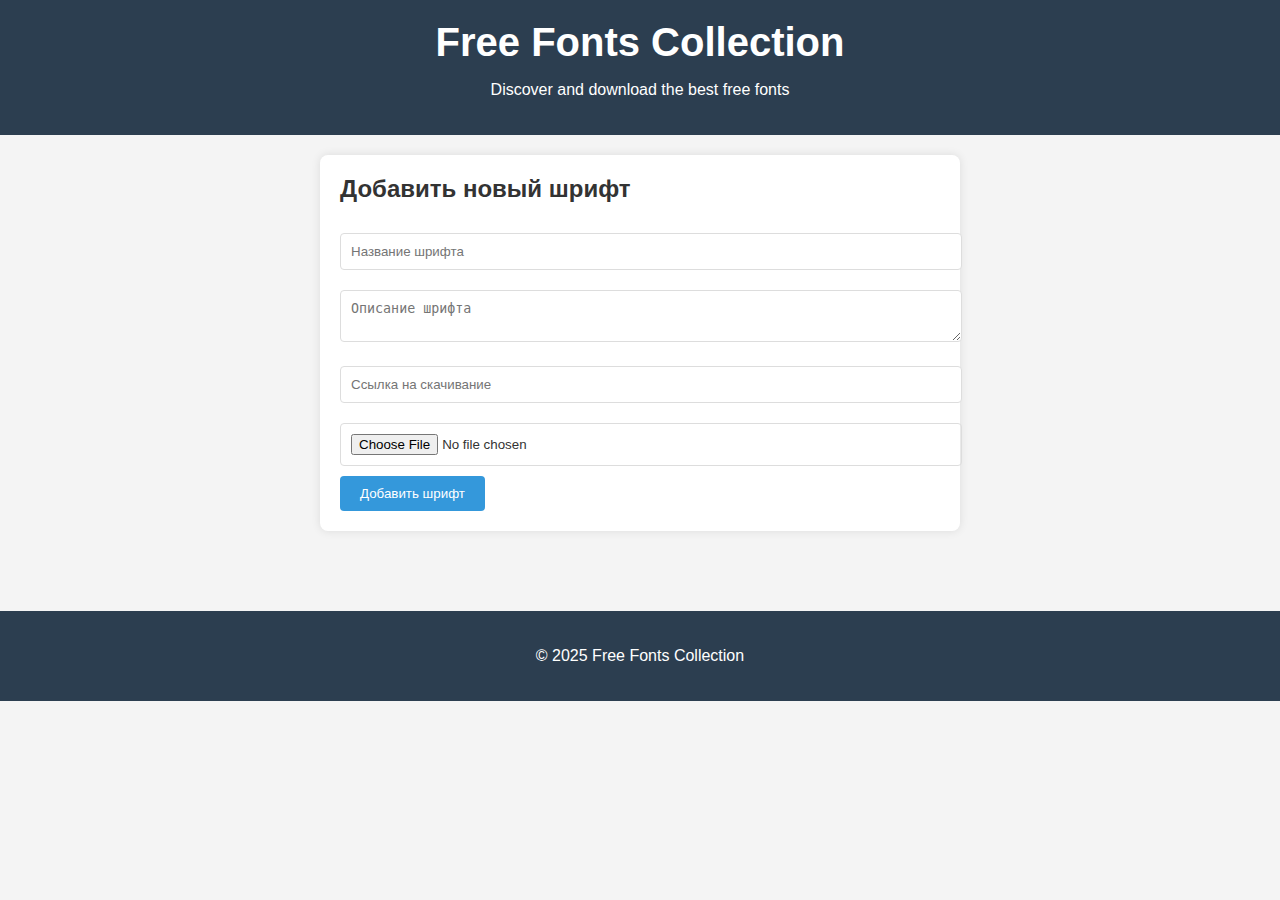
==== index.html @ 938c2f2f "Add files via upload" ====
<!DOCTYPE html>
<html lang="ru">
<head>
    <meta charset="UTF-8">
    <meta name="viewport" content="width=device-width, initial-scale=1.0">
    <title>Free Fonts Collection</title>
    <link rel="stylesheet" href="styles.css">
</head>
<body>
    <header>
        <h1>Free Fonts Collection</h1>
        <p>Discover and download the best free fonts</p>
    </header>

    <section class="font-add-section">
        <h2>Добавить новый шрифт</h2>
        <form id="fontForm">
            <input type="text" id="fontName" placeholder="Название шрифта" required>
            <textarea id="fontDescription" placeholder="Описание шрифта" required></textarea>
            <input type="url" id="fontLink" placeholder="Ссылка на скачивание" required>
            <input type="file" id="fontImage" accept="image/*" required>
            <button type="submit">Добавить шрифт</button>
        </form>
    </section>

    <section class="font-list" id="fontList">
        <!-- Список шрифтов будет добавляться сюда через JS -->
    </section>

    <footer>
        <p>&copy; 2025 Free Fonts Collection</p>
    </footer>

    <script src="script.js"></script>
</body>
</html>
---- styles.css ----
body {
    font-family: Arial, sans-serif;
    margin: 0;
    padding: 0;
    background-color: #f4f4f4;
    color: #333;
}

header {
    background-color: #2c3e50;
    color: white;
    text-align: center;
    padding: 20px;
}

header h1 {
    margin: 0;
    font-size: 2.5em;
}

.font-add-section {
    max-width: 600px;
    margin: 20px auto;
    padding: 20px;
    background-color: white;
    border-radius: 8px;
    box-shadow: 0 0 10px rgba(0,0,0,0.1);
}

.font-add-section h2 {
    margin-top: 0;
}

form input, form textarea {
    width: 100%;
    padding: 10px;
    margin: 10px 0;
    border: 1px solid #ddd;
    border-radius: 4px;
}

form button {
    background-color: #3498db;
    color: white;
    padding: 10px 20px;
    border: none;
    border-radius: 4px;
    cursor: pointer;
}

form button:hover {
    background-color: #2980b9;
}

.font-list {
    max-width: 1200px;
    margin: 20px auto;
    display: grid;
    grid-template-columns: repeat(auto-fill, minmax(300px, 1fr));
    gap: 20px;
    padding: 20px;
}

.font-card {
    background-color: white;
    padding: 15px;
    border-radius: 8px;
    box-shadow: 0 0 10px rgba(0,0,0,0.1);
    text-align: center;
}

.font-card img {
    max-width: 100%;
    height: auto;
    border-radius: 4px;
}

.font-card h3 {
    margin: 10px 0;
}

.font-card p {
    font-size: 0.9em;
    color: #666;
}

.font-card a {
    display: inline-block;
    margin-top: 10px;
    padding: 8px 16px;
    background-color: #e74c3c;
    color: white;
    text-decoration: none;
    border-radius: 4px;
}

.font-card a:hover {
    background-color: #c0392b;
}

footer {
    text-align: center;
    padding: 20px;
    background-color: #2c3e50;
    color: white;
}
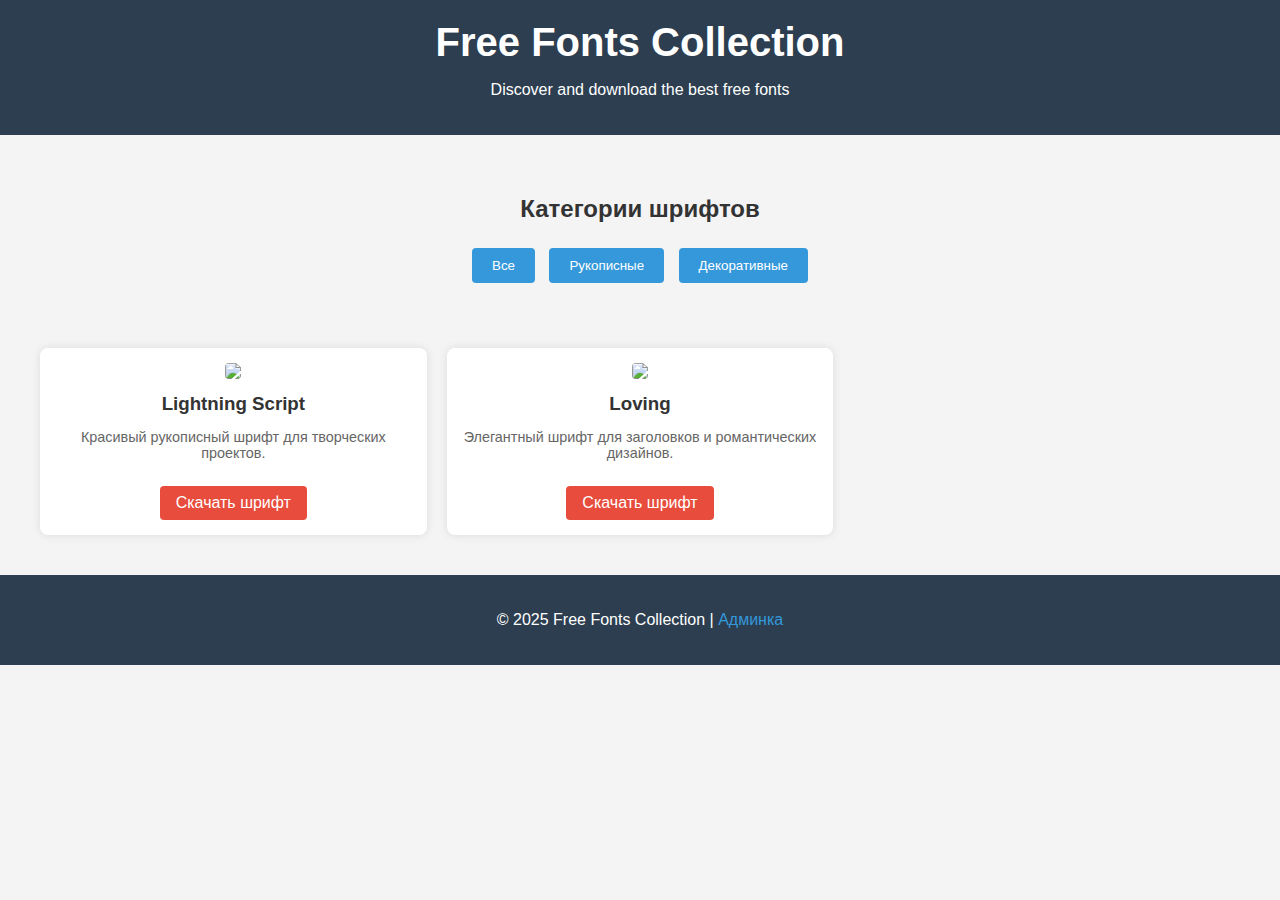
==== commit 2a805119: "Add files via upload" ====
--- a/index.html
+++ b/index.html
@@ -12,23 +12,21 @@
         <p>Discover and download the best free fonts</p>
     </header>
 
-    <section class="font-add-section">
-        <h2>Добавить новый шрифт</h2>
-        <form id="fontForm">
-            <input type="text" id="fontName" placeholder="Название шрифта" required>
-            <textarea id="fontDescription" placeholder="Описание шрифта" required></textarea>
-            <input type="url" id="fontLink" placeholder="Ссылка на скачивание" required>
-            <input type="file" id="fontImage" accept="image/*" required>
-            <button type="submit">Добавить шрифт</button>
-        </form>
+    <section class="categories">
+        <h2>Категории шрифтов</h2>
+        <div class="category-list">
+            <button data-category="all">Все</button>
+            <button data-category="handwritten">Рукописные</button>
+            <button data-category="decorative">Декоративные</button>
+        </div>
     </section>
 
     <section class="font-list" id="fontList">
-        <!-- Список шрифтов будет добавляться сюда через JS -->
+        <!-- Шрифты будут добавляться сюда через JS -->
     </section>
 
     <footer>
-        <p>&copy; 2025 Free Fonts Collection</p>
+        <p>© 2025 Free Fonts Collection | <a href="admin.html">Админка</a></p>
     </footer>
 
     <script src="script.js"></script>
--- a/styles.css
+++ b/styles.css
@@ -16,6 +16,27 @@
 header h1 {
     margin: 0;
     font-size: 2.5em;
+}
+
+.categories {
+    max-width: 1200px;
+    margin: 20px auto;
+    padding: 20px;
+    text-align: center;
+}
+
+.category-list button {
+    padding: 10px 20px;
+    margin: 5px;
+    background-color: #3498db;
+    color: white;
+    border: none;
+    border-radius: 4px;
+    cursor: pointer;
+}
+
+.category-list button:hover {
+    background-color: #2980b9;
 }
 
 .font-add-section {
@@ -103,4 +124,9 @@
     padding: 20px;
     background-color: #2c3e50;
     color: white;
+}
+
+footer a {
+    color: #3498db;
+    text-decoration: none;
 }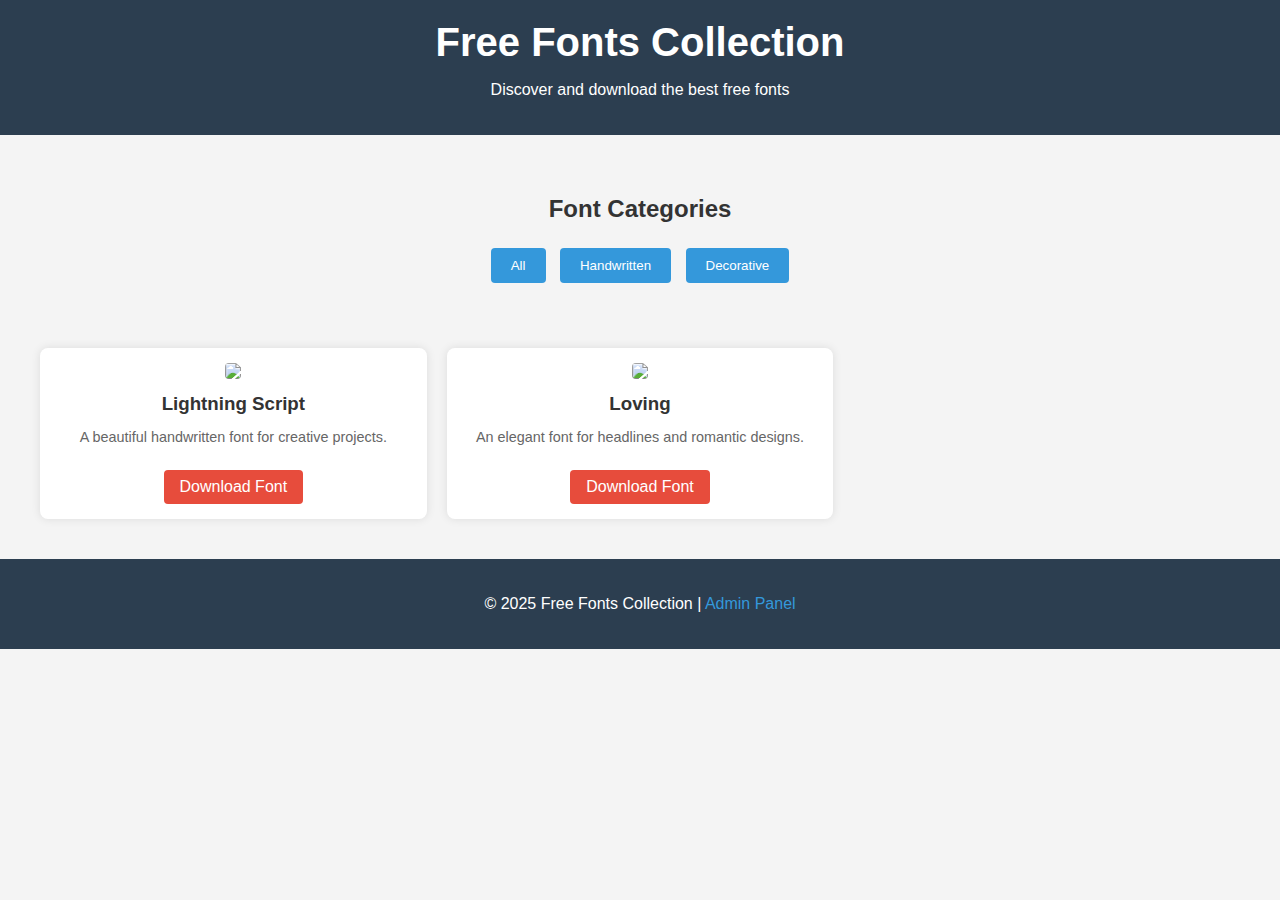
==== commit b0139afc: "Add files via upload" ====
--- a/index.html
+++ b/index.html
@@ -1,5 +1,5 @@
 <!DOCTYPE html>
-<html lang="ru">
+<html lang="en">
 <head>
     <meta charset="UTF-8">
     <meta name="viewport" content="width=device-width, initial-scale=1.0">
@@ -13,20 +13,20 @@
     </header>
 
     <section class="categories">
-        <h2>Категории шрифтов</h2>
+        <h2>Font Categories</h2>
         <div class="category-list">
-            <button data-category="all">Все</button>
-            <button data-category="handwritten">Рукописные</button>
-            <button data-category="decorative">Декоративные</button>
+            <button data-category="all">All</button>
+            <button data-category="handwritten">Handwritten</button>
+            <button data-category="decorative">Decorative</button>
         </div>
     </section>
 
     <section class="font-list" id="fontList">
-        <!-- Шрифты будут добавляться сюда через JS -->
+        <!-- Fonts will be added here via JS -->
     </section>
 
     <footer>
-        <p>© 2025 Free Fonts Collection | <a href="admin.html">Админка</a></p>
+        <p>© 2025 Free Fonts Collection | <a href="admin.html">Admin Panel</a></p>
     </footer>
 
     <script src="script.js"></script>
--- a/styles.css
+++ b/styles.css
@@ -39,7 +39,7 @@
     background-color: #2980b9;
 }
 
-.font-add-section {
+.font-add-section, .font-delete-section {
     max-width: 600px;
     margin: 20px auto;
     padding: 20px;
@@ -48,7 +48,7 @@
     box-shadow: 0 0 10px rgba(0,0,0,0.1);
 }
 
-.font-add-section h2 {
+.font-add-section h2, .font-delete-section h2 {
     margin-top: 0;
 }
 
@@ -119,6 +119,32 @@
     background-color: #c0392b;
 }
 
+.font-delete-section ul {
+    list-style: none;
+    padding: 0;
+}
+
+.font-delete-section li {
+    display: flex;
+    justify-content: space-between;
+    align-items: center;
+    padding: 10px;
+    border-bottom: 1px solid #ddd;
+}
+
+.font-delete-section button {
+    background-color: #e74c3c;
+    color: white;
+    border: none;
+    padding: 5px 10px;
+    border-radius: 4px;
+    cursor: pointer;
+}
+
+.font-delete-section button:hover {
+    background-color: #c0392b;
+}
+
 footer {
     text-align: center;
     padding: 20px;
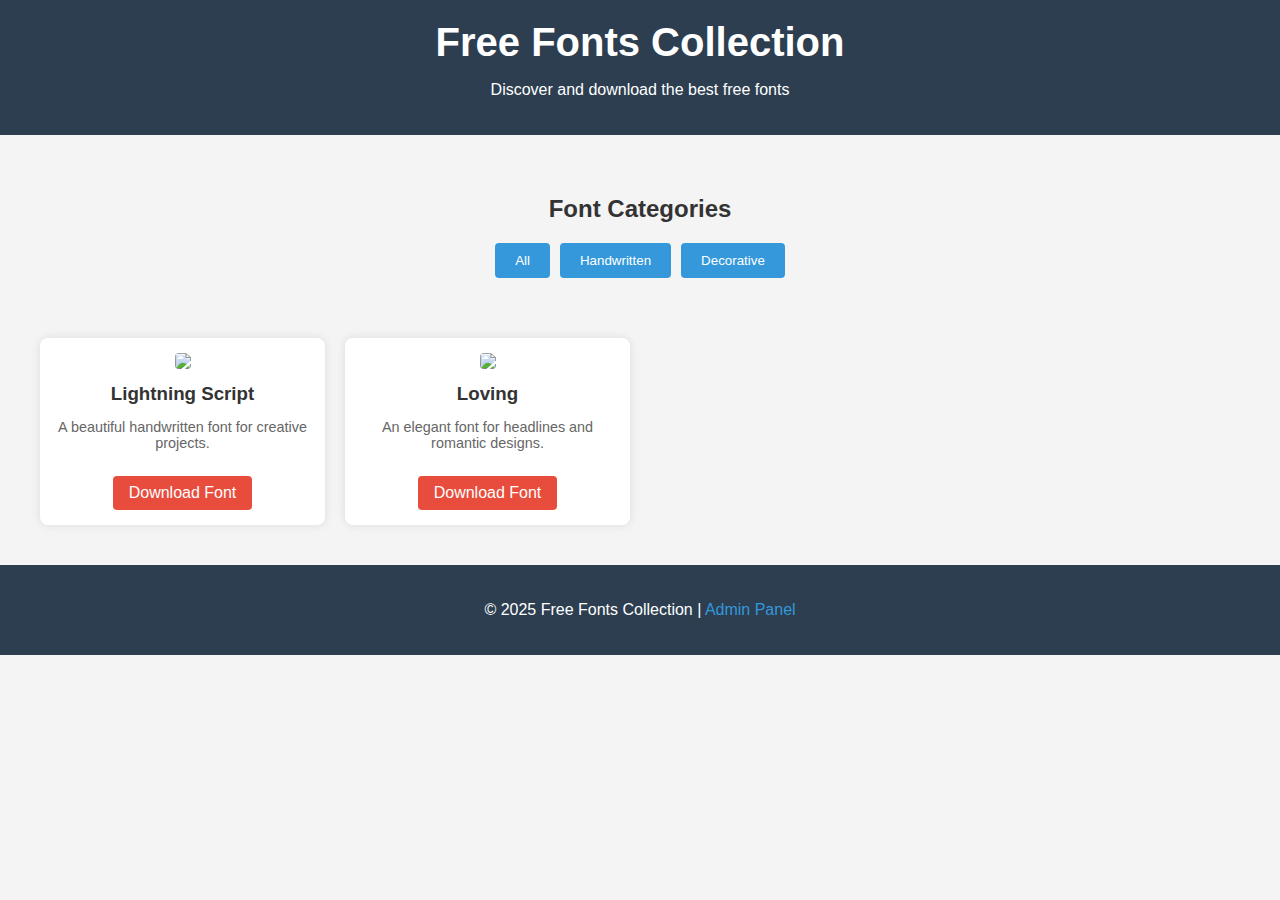
==== commit b8262f4a: "Add files via upload" ====
--- a/index.html
+++ b/index.html
@@ -14,10 +14,9 @@
 
     <section class="categories">
         <h2>Font Categories</h2>
-        <div class="category-list">
+        <div class="category-list" id="categoryList">
             <button data-category="all">All</button>
-            <button data-category="handwritten">Handwritten</button>
-            <button data-category="decorative">Decorative</button>
+            <!-- Dynamic categories will be added here -->
         </div>
     </section>
 
--- a/styles.css
+++ b/styles.css
@@ -25,9 +25,15 @@
     text-align: center;
 }
 
+.category-list {
+    display: flex;
+    flex-wrap: wrap;
+    justify-content: center;
+    gap: 10px;
+}
+
 .category-list button {
     padding: 10px 20px;
-    margin: 5px;
     background-color: #3498db;
     color: white;
     border: none;
@@ -39,7 +45,7 @@
     background-color: #2980b9;
 }
 
-.font-add-section, .font-delete-section {
+.font-add-section, .font-delete-section, .category-delete-section {
     max-width: 600px;
     margin: 20px auto;
     padding: 20px;
@@ -48,11 +54,11 @@
     box-shadow: 0 0 10px rgba(0,0,0,0.1);
 }
 
-.font-add-section h2, .font-delete-section h2 {
+.font-add-section h2, .font-delete-section h2, .category-delete-section h2 {
     margin-top: 0;
 }
 
-form input, form textarea {
+form input, form textarea, form select {
     width: 100%;
     padding: 10px;
     margin: 10px 0;
@@ -77,7 +83,7 @@
     max-width: 1200px;
     margin: 20px auto;
     display: grid;
-    grid-template-columns: repeat(auto-fill, minmax(300px, 1fr));
+    grid-template-columns: repeat(auto-fill, minmax(250px, 1fr));
     gap: 20px;
     padding: 20px;
 }
@@ -119,12 +125,12 @@
     background-color: #c0392b;
 }
 
-.font-delete-section ul {
+.font-delete-section ul, .category-delete-section ul {
     list-style: none;
     padding: 0;
 }
 
-.font-delete-section li {
+.font-delete-section li, .category-delete-section li {
     display: flex;
     justify-content: space-between;
     align-items: center;
@@ -132,7 +138,7 @@
     border-bottom: 1px solid #ddd;
 }
 
-.font-delete-section button {
+.font-delete-section button, .category-delete-section button {
     background-color: #e74c3c;
     color: white;
     border: none;
@@ -141,7 +147,7 @@
     cursor: pointer;
 }
 
-.font-delete-section button:hover {
+.font-delete-section button:hover, .category-delete-section button:hover {
     background-color: #c0392b;
 }
 
@@ -155,4 +161,57 @@
 footer a {
     color: #3498db;
     text-decoration: none;
+}
+
+.password-prompt {
+    position: fixed;
+    top: 50%;
+    left: 50%;
+    transform: translate(-50%, -50%);
+    background-color: white;
+    padding: 20px;
+    border-radius: 8px;
+    box-shadow: 0 0 10px rgba(0,0,0,0.3);
+    text-align: center;
+}
+
+.password-prompt input {
+    padding: 10px;
+    margin: 10px 0;
+    width: 80%;
+    border: 1px solid #ddd;
+    border-radius: 4px;
+}
+
+.password-prompt button {
+    background-color: #3498db;
+    color: white;
+    padding: 10px 20px;
+    border: none;
+    border-radius: 4px;
+    cursor: pointer;
+}
+
+.password-prompt button:hover {
+    background-color: #2980b9;
+}
+
+/* Mobile responsiveness */
+@media (max-width: 600px) {
+    header h1 {
+        font-size: 1.5em;
+    }
+
+    .category-list {
+        flex-direction: column;
+        align-items: center;
+    }
+
+    .font-list {
+        grid-template-columns: 1fr;
+    }
+
+    .font-card {
+        padding: 10px;
+    }
 }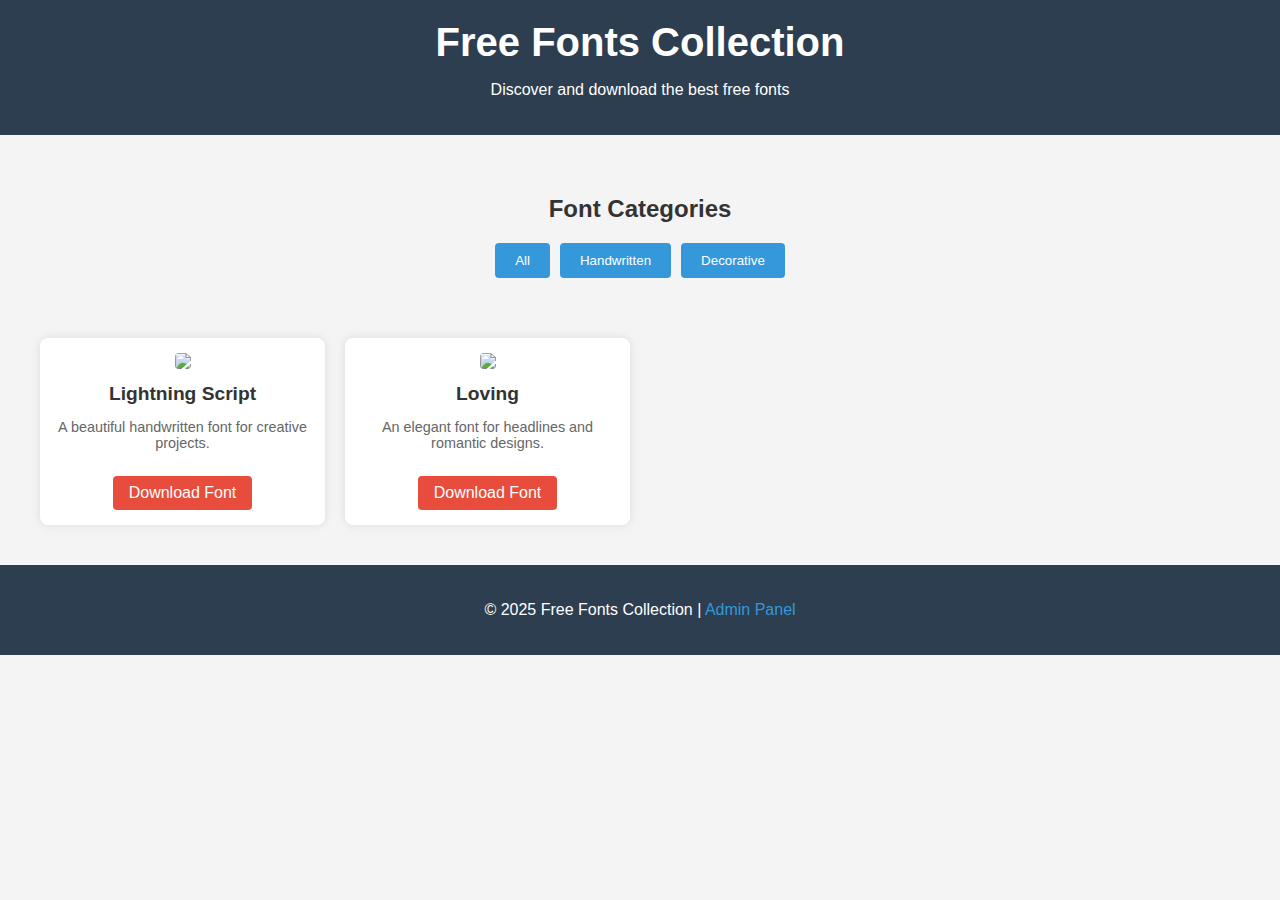
==== commit aad3a569: "Add files via upload" ====
--- a/index.html
+++ b/index.html
@@ -3,6 +3,9 @@
 <head>
     <meta charset="UTF-8">
     <meta name="viewport" content="width=device-width, initial-scale=1.0">
+    <meta http-equiv="Cache-Control" content="no-cache, no-store, must-revalidate">
+    <meta http-equiv="Pragma" content="no-cache">
+    <meta http-equiv="Expires" content="0">
     <title>Free Fonts Collection</title>
     <link rel="stylesheet" href="styles.css">
 </head>
--- a/styles.css
+++ b/styles.css
@@ -94,6 +94,8 @@
     border-radius: 8px;
     box-shadow: 0 0 10px rgba(0,0,0,0.1);
     text-align: center;
+    width: 100%;
+    box-sizing: border-box;
 }
 
 .font-card img {
@@ -104,6 +106,7 @@
 
 .font-card h3 {
     margin: 10px 0;
+    font-size: 1.2em;
 }
 
 .font-card p {
@@ -209,9 +212,16 @@
 
     .font-list {
         grid-template-columns: 1fr;
+        padding: 10px;
     }
 
     .font-card {
         padding: 10px;
+        margin: 0 auto;
+        max-width: 100%;
+    }
+
+    .font-card img {
+        width: 100%;
     }
 }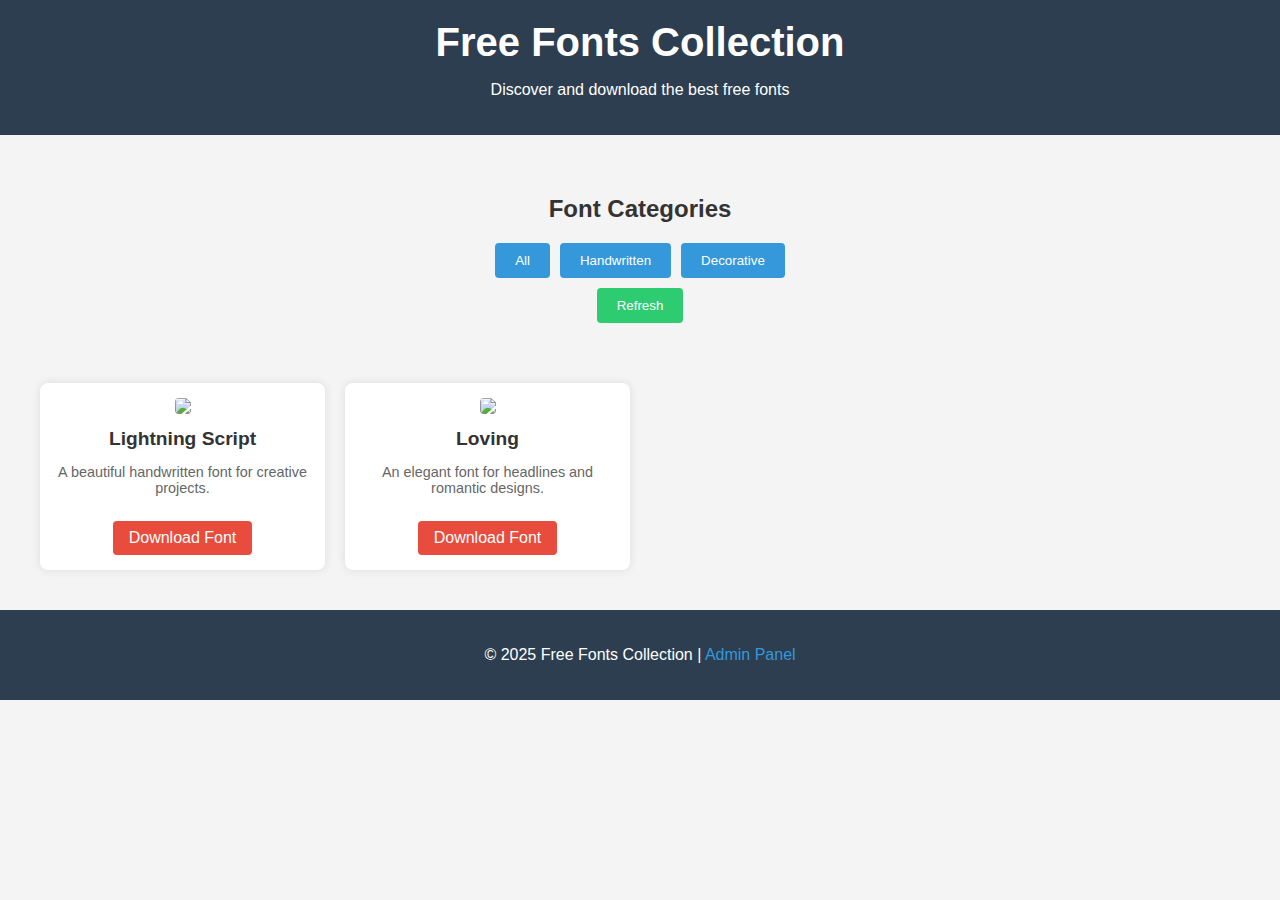
==== commit 47031186: "Add files via upload" ====
--- a/index.html
+++ b/index.html
@@ -21,6 +21,7 @@
             <button data-category="all">All</button>
             <!-- Dynamic categories will be added here -->
         </div>
+        <button id="refreshButton" style="margin-top: 10px;">Refresh</button>
     </section>
 
     <section class="font-list" id="fontList">
--- a/styles.css
+++ b/styles.css
@@ -45,6 +45,19 @@
     background-color: #2980b9;
 }
 
+#refreshButton {
+    padding: 10px 20px;
+    background-color: #2ecc71;
+    color: white;
+    border: none;
+    border-radius: 4px;
+    cursor: pointer;
+}
+
+#refreshButton:hover {
+    background-color: #27ae60;
+}
+
 .font-add-section, .font-delete-section, .category-delete-section {
     max-width: 600px;
     margin: 20px auto;
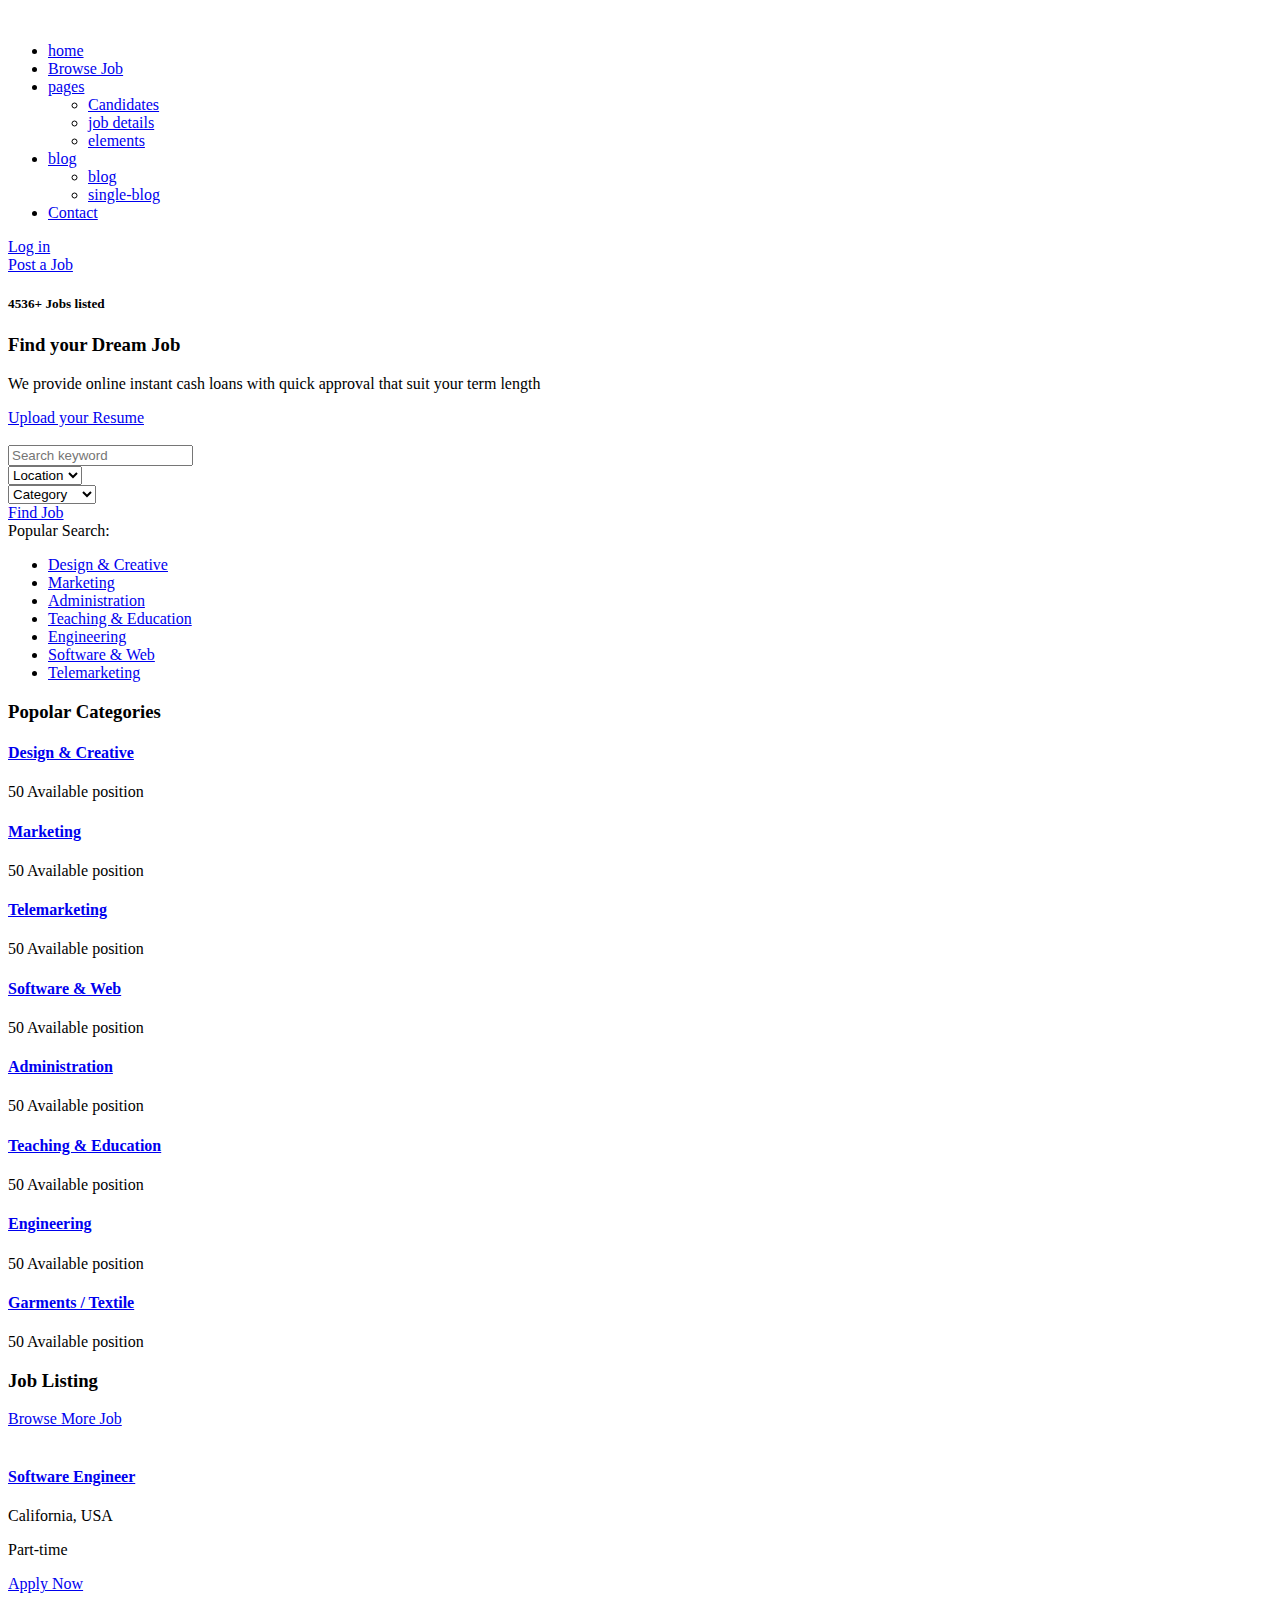
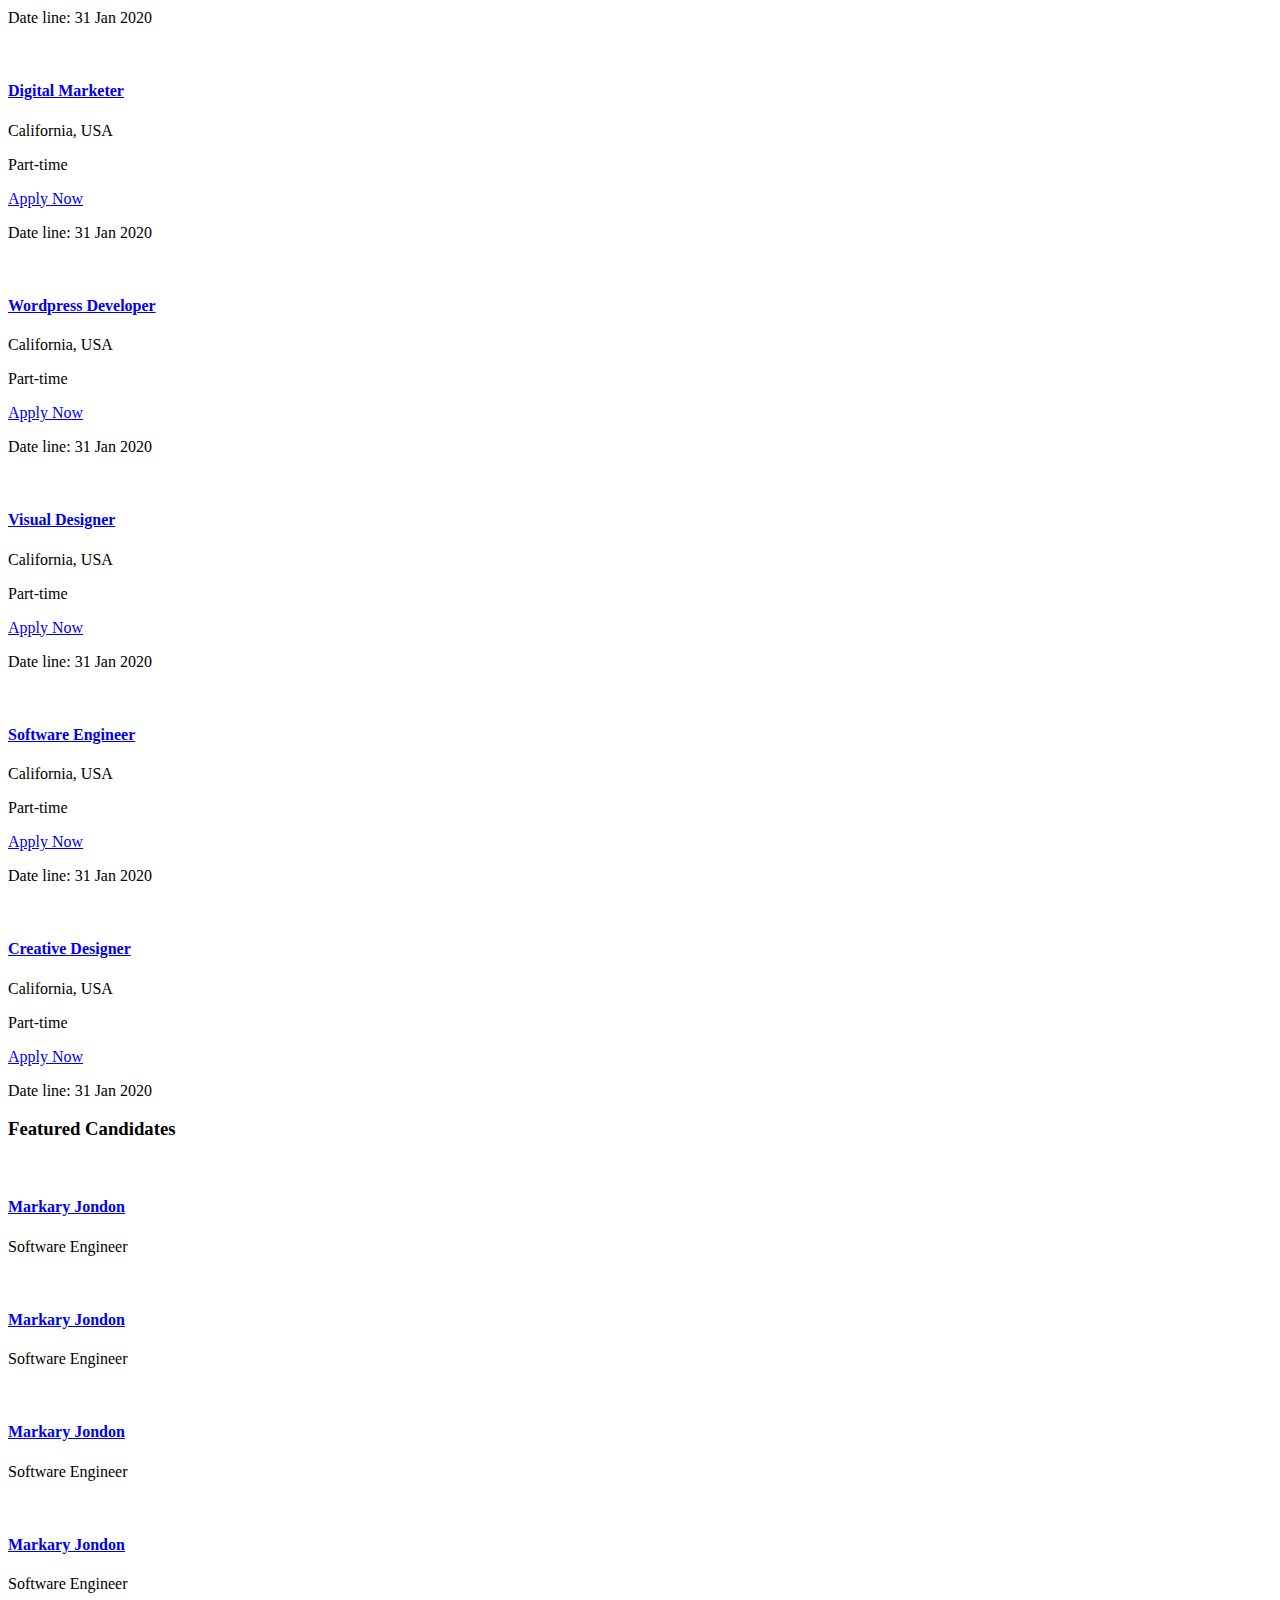
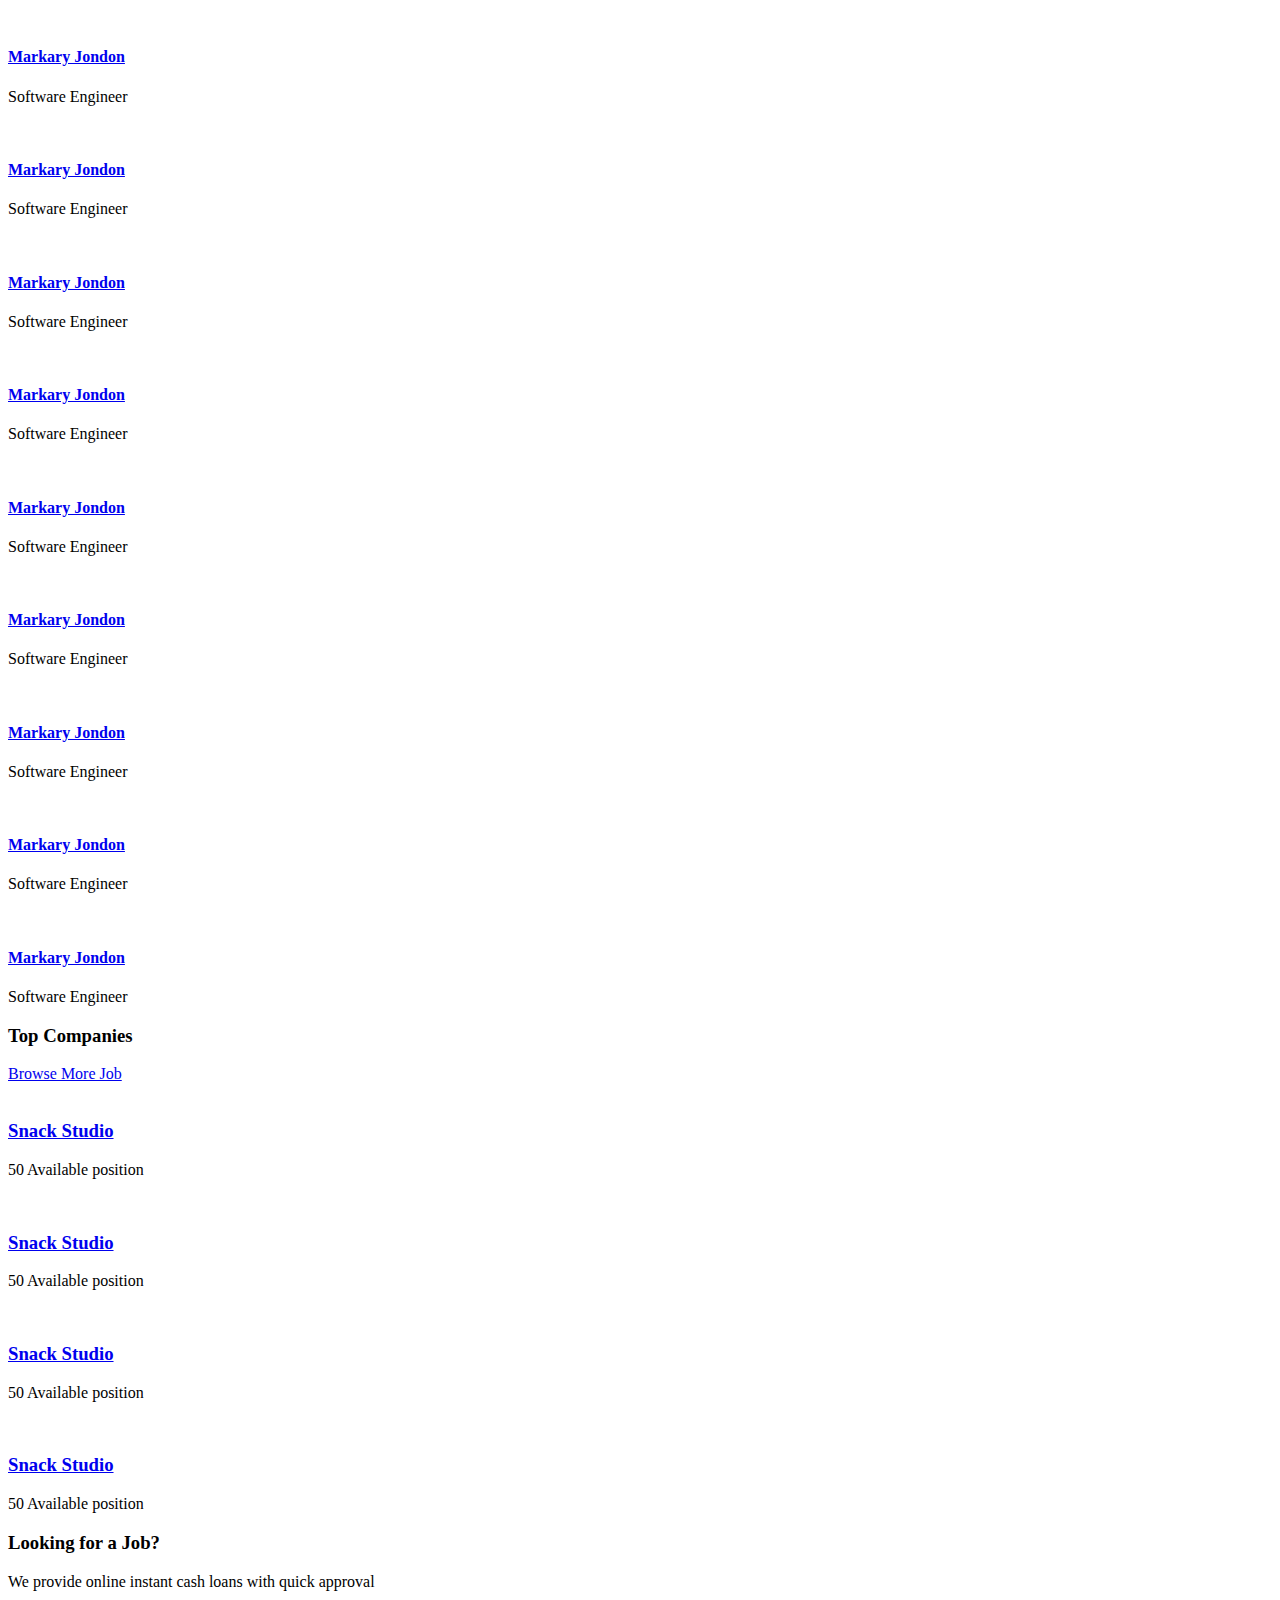
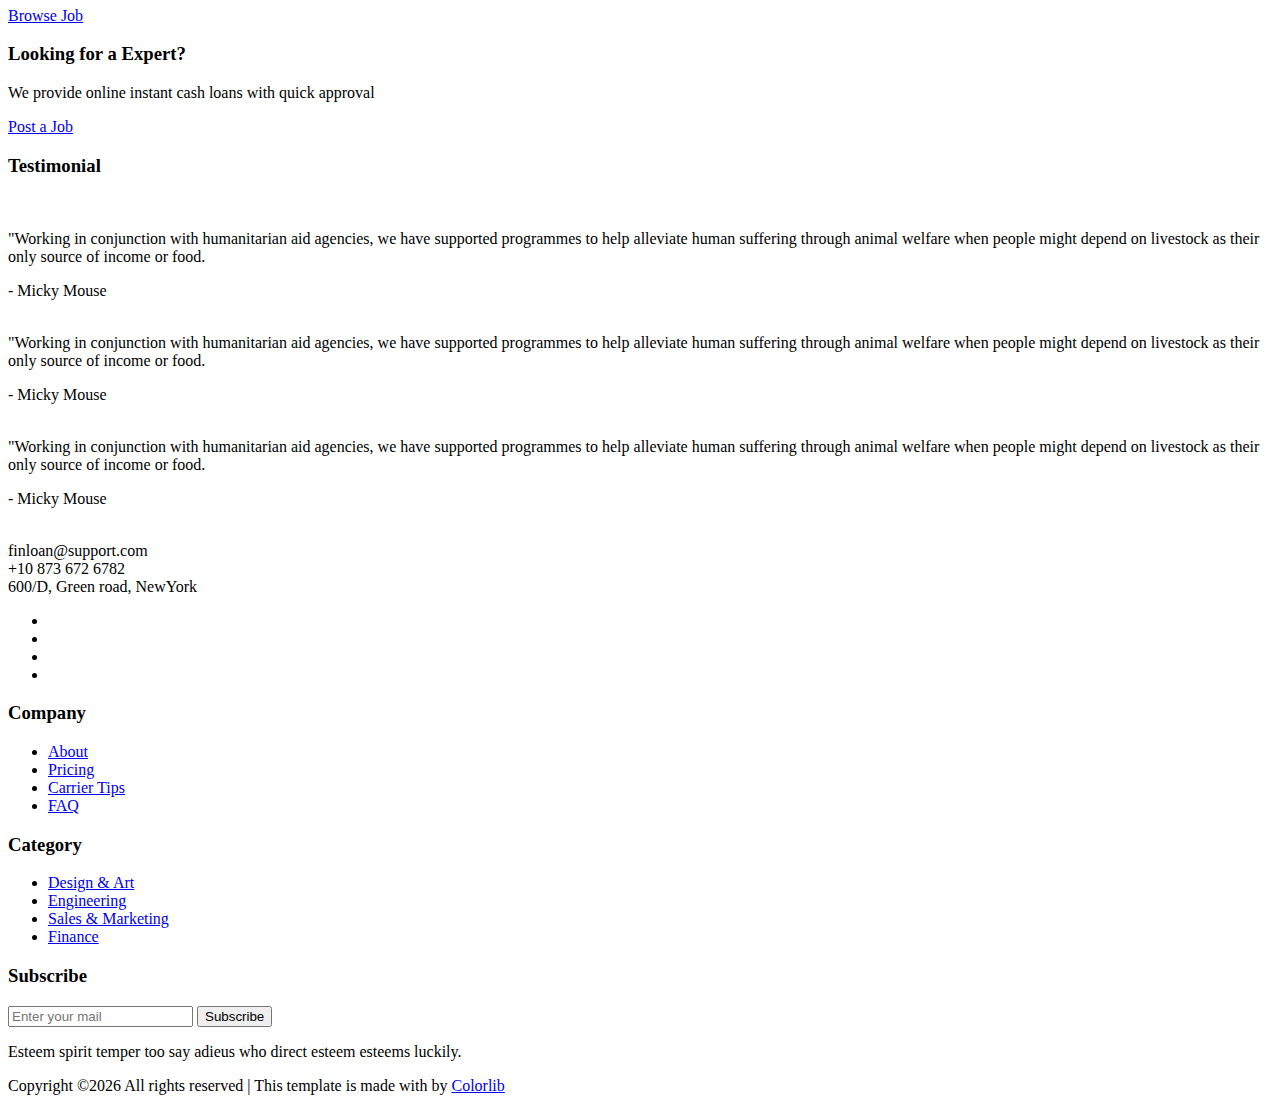
==== commit eb857746: "Add files via upload" ====
--- a/index.html
+++ b/index.html
@@ -1,37 +1,836 @@
-<!DOCTYPE html>
-<html lang="en">
-<head>
-    <meta charset="UTF-8">
-    <meta name="viewport" content="width=device-width, initial-scale=1.0">
-    <meta http-equiv="Cache-Control" content="no-cache, no-store, must-revalidate">
-    <meta http-equiv="Pragma" content="no-cache">
-    <meta http-equiv="Expires" content="0">
-    <title>Free Fonts Collection</title>
-    <link rel="stylesheet" href="styles.css">
-</head>
-<body>
-    <header>
-        <h1>Free Fonts Collection</h1>
-        <p>Discover and download the best free fonts</p>
-    </header>
-
-    <section class="categories">
-        <h2>Font Categories</h2>
-        <div class="category-list" id="categoryList">
-            <button data-category="all">All</button>
-            <!-- Dynamic categories will be added here -->
-        </div>
-        <button id="refreshButton" style="margin-top: 10px;">Refresh</button>
-    </section>
-
-    <section class="font-list" id="fontList">
-        <!-- Fonts will be added here via JS -->
-    </section>
-
-    <footer>
-        <p>© 2025 Free Fonts Collection | <a href="admin.html">Admin Panel</a></p>
-    </footer>
-
-    <script src="script.js"></script>
-</body>
+<!doctype html>
+<html class="no-js" lang="zxx">
+
+<head>
+    <meta charset="utf-8">
+    <meta http-equiv="x-ua-compatible" content="ie=edge">
+    <title>Job Board</title>
+    <meta name="description" content="">
+    <meta name="viewport" content="width=device-width, initial-scale=1">
+
+    <!-- <link rel="manifest" href="site.webmanifest"> -->
+    <link rel="shortcut icon" type="image/x-icon" href="img/favicon.png">
+    <!-- Place favicon.ico in the root directory -->
+
+    <!-- CSS here -->
+    <link rel="stylesheet" href="css/bootstrap.min.css">
+    <link rel="stylesheet" href="css/owl.carousel.min.css">
+    <link rel="stylesheet" href="css/magnific-popup.css">
+    <link rel="stylesheet" href="css/font-awesome.min.css">
+    <link rel="stylesheet" href="css/themify-icons.css">
+    <link rel="stylesheet" href="css/nice-select.css">
+    <link rel="stylesheet" href="css/flaticon.css">
+    <link rel="stylesheet" href="css/gijgo.css">
+    <link rel="stylesheet" href="css/animate.min.css">
+    <link rel="stylesheet" href="css/slicknav.css">
+
+    <link rel="stylesheet" href="css/style.css">
+    <!-- <link rel="stylesheet" href="css/responsive.css"> -->
+</head>
+
+<body>
+    <!--[if lte IE 9]>
+            <p class="browserupgrade">You are using an <strong>outdated</strong> browser. Please <a href="https://browsehappy.com/">upgrade your browser</a> to improve your experience and security.</p>
+        <![endif]-->
+
+    <!-- header-start -->
+    <header>
+        <div class="header-area ">
+            <div id="sticky-header" class="main-header-area">
+                <div class="container-fluid ">
+                    <div class="header_bottom_border">
+                        <div class="row align-items-center">
+                            <div class="col-xl-3 col-lg-2">
+                                <div class="logo">
+                                    <a href="index.html">
+                                        <img src="img/logo.png" alt="">
+                                    </a>
+                                </div>
+                            </div>
+                            <div class="col-xl-6 col-lg-7">
+                                <div class="main-menu  d-none d-lg-block">
+                                    <nav>
+                                        <ul id="navigation">
+                                            <li><a href="index.html">home</a></li>
+                                            <li><a href="jobs.html">Browse Job</a></li>
+                                            <li><a href="#">pages <i class="ti-angle-down"></i></a>
+                                                <ul class="submenu">
+                                                    <li><a href="candidate.html">Candidates </a></li>
+                                                    <li><a href="job_details.html">job details </a></li>
+                                                    <li><a href="elements.html">elements</a></li>
+                                                </ul>
+                                            </li>
+                                            <li><a href="#">blog <i class="ti-angle-down"></i></a>
+                                                <ul class="submenu">
+                                                    <li><a href="blog.html">blog</a></li>
+                                                    <li><a href="single-blog.html">single-blog</a></li>
+                                                </ul>
+                                            </li>
+                                            <li><a href="contact.html">Contact</a></li>
+                                        </ul>
+                                    </nav>
+                                </div>
+                            </div>
+                            <div class="col-xl-3 col-lg-3 d-none d-lg-block">
+                                <div class="Appointment">
+                                    <div class="phone_num d-none d-xl-block">
+                                        <a href="#">Log in</a>
+                                    </div>
+                                    <div class="d-none d-lg-block">
+                                        <a class="boxed-btn3" href="#">Post a Job</a>
+                                    </div>
+                                </div>
+                            </div>
+                            <div class="col-12">
+                                <div class="mobile_menu d-block d-lg-none"></div>
+                            </div>
+                        </div>
+                    </div>
+
+                </div>
+            </div>
+        </div>
+    </header>
+    <!-- header-end -->
+
+    <!-- slider_area_start -->
+    <div class="slider_area">
+        <div class="single_slider  d-flex align-items-center slider_bg_1">
+            <div class="container">
+                <div class="row align-items-center">
+                    <div class="col-lg-7 col-md-6">
+                        <div class="slider_text">
+                            <h5 class="wow fadeInLeft" data-wow-duration="1s" data-wow-delay=".2s">4536+ Jobs listed</h5>
+                            <h3 class="wow fadeInLeft" data-wow-duration="1s" data-wow-delay=".3s">Find your Dream Job</h3>
+                            <p class="wow fadeInLeft" data-wow-duration="1s" data-wow-delay=".4s">We provide online instant cash loans with quick approval that suit your term length</p>
+                            <div class="sldier_btn wow fadeInLeft" data-wow-duration="1s" data-wow-delay=".5s">
+                                <a href="#" class="boxed-btn3">Upload your Resume</a>
+                            </div>
+                        </div>
+                    </div>
+                </div>
+            </div>
+        </div>
+        <div class="ilstration_img wow fadeInRight d-none d-lg-block text-right" data-wow-duration="1s" data-wow-delay=".2s">
+            <img src="img/banner/illustration.png" alt="">
+        </div>
+    </div>
+    <!-- slider_area_end -->
+
+    <!-- catagory_area -->
+    <div class="catagory_area">
+        <div class="container">
+            <div class="row cat_search">
+                <div class="col-lg-3 col-md-4">
+                    <div class="single_input">
+                        <input type="text" placeholder="Search keyword">
+                    </div>
+                </div>
+                <div class="col-lg-3 col-md-4">
+                    <div class="single_input">
+                        <select class="wide" >
+                            <option data-display="Location">Location</option>
+                            <option value="1">Dhaka</option>
+                            <option value="2">Rangpur</option>
+                            <option value="4">Sylet</option>
+                          </select>
+                    </div>
+                </div>
+                <div class="col-lg-3 col-md-4">
+                    <div class="single_input">
+                        <select class="wide">
+                            <option data-display="Category">Category</option>
+                            <option value="1">Category 1</option>
+                            <option value="2">Category 2</option>
+                            <option value="4">Category 3</option>
+                          </select>
+                    </div>
+                </div>
+                <div class="col-lg-3 col-md-12">
+                    <div class="job_btn">
+                        <a href="#" class="boxed-btn3">Find Job</a>
+                    </div>
+                </div>
+            </div>
+            <div class="row">
+                <div class="col-lg-12">
+                    <div class="popular_search d-flex align-items-center">
+                        <span>Popular Search:</span>
+                        <ul>
+                            <li><a href="#">Design & Creative</a></li>
+                            <li><a href="#">Marketing</a></li>
+                            <li><a href="#">Administration</a></li>
+                            <li><a href="#">Teaching & Education</a></li>
+                            <li><a href="#">Engineering</a></li>
+                            <li><a href="#">Software & Web</a></li>
+                            <li><a href="#">Telemarketing</a></li>
+                        </ul>
+                    </div>
+                </div>
+            </div>
+        </div>
+    </div>
+    <!--/ catagory_area -->
+
+    <!-- popular_catagory_area_start  -->
+    <div class="popular_catagory_area">
+        <div class="container">
+            <div class="row">
+                <div class="col-lg-12">
+                    <div class="section_title mb-40">
+                        <h3>Popolar Categories</h3>
+                    </div>
+                </div>
+            </div>
+            <div class="row">
+                <div class="col-lg-4 col-xl-3 col-md-6">
+                    <div class="single_catagory">
+                        <a href="jobs.html"><h4>Design & Creative</h4></a>
+                        <p> <span>50</span> Available position</p>
+                    </div>
+                </div>
+                <div class="col-lg-4 col-xl-3 col-md-6">
+                    <div class="single_catagory">
+                        <a href="jobs.html"><h4>Marketing</h4></a>
+                        <p> <span>50</span> Available position</p>
+                    </div>
+                </div>
+                <div class="col-lg-4 col-xl-3 col-md-6">
+                    <div class="single_catagory">
+                        <a href="jobs.html"><h4>Telemarketing</h4></a>
+                        <p> <span>50</span> Available position</p>
+                    </div>
+                </div>
+                <div class="col-lg-4 col-xl-3 col-md-6">
+                    <div class="single_catagory">
+                        <a href="jobs.html"><h4>Software & Web</h4></a>
+                        <p> <span>50</span> Available position</p>
+                    </div>
+                </div>
+                <div class="col-lg-4 col-xl-3 col-md-6">
+                    <div class="single_catagory">
+                        <a href="jobs.html"><h4>Administration</h4></a>
+                        <p> <span>50</span> Available position</p>
+                    </div>
+                </div>
+                <div class="col-lg-4 col-xl-3 col-md-6">
+                    <div class="single_catagory">
+                        <a href="jobs.html"><h4>Teaching & Education</h4></a>
+                        <p> <span>50</span> Available position</p>
+                    </div>
+                </div>
+                <div class="col-lg-4 col-xl-3 col-md-6">
+                    <div class="single_catagory">
+                        <a href="jobs.html"><h4>Engineering</h4></a>
+                        <p> <span>50</span> Available position</p>
+                    </div>
+                </div>
+                <div class="col-lg-4 col-xl-3 col-md-6">
+                    <div class="single_catagory">
+                        <a href="jobs.html"><h4>Garments / Textile</h4></a>
+                        <p> <span>50</span> Available position</p>
+                    </div>
+                </div>
+            </div>
+        </div>
+    </div>
+    <!-- popular_catagory_area_end  -->
+
+    <!-- job_listing_area_start  -->
+    <div class="job_listing_area">
+        <div class="container">
+            <div class="row align-items-center">
+                <div class="col-lg-6">
+                    <div class="section_title">
+                        <h3>Job Listing</h3>
+                    </div>
+                </div>
+                <div class="col-lg-6">
+                    <div class="brouse_job text-right">
+                        <a href="jobs.html" class="boxed-btn4">Browse More Job</a>
+                    </div>
+                </div>
+            </div>
+            <div class="job_lists">
+                <div class="row">
+                    <div class="col-lg-12 col-md-12">
+                        <div class="single_jobs white-bg d-flex justify-content-between">
+                            <div class="jobs_left d-flex align-items-center">
+                                <div class="thumb">
+                                    <img src="img/svg_icon/1.svg" alt="">
+                                </div>
+                                <div class="jobs_conetent">
+                                    <a href="job_details.html"><h4>Software Engineer</h4></a>
+                                    <div class="links_locat d-flex align-items-center">
+                                        <div class="location">
+                                            <p> <i class="fa fa-map-marker"></i> California, USA</p>
+                                        </div>
+                                        <div class="location">
+                                            <p> <i class="fa fa-clock-o"></i> Part-time</p>
+                                        </div>
+                                    </div>
+                                </div>
+                            </div>
+                            <div class="jobs_right">
+                                <div class="apply_now">
+                                    <a class="heart_mark" href="#"> <i class="ti-heart"></i> </a>
+                                    <a href="job_details.html" class="boxed-btn3">Apply Now</a>
+                                </div>
+                                <div class="date">
+                                    <p>Date line: 31 Jan 2020</p>
+                                </div>
+                            </div>
+                        </div>
+                    </div>
+                    <div class="col-lg-12 col-md-12">
+                        <div class="single_jobs white-bg d-flex justify-content-between">
+                            <div class="jobs_left d-flex align-items-center">
+                                <div class="thumb">
+                                    <img src="img/svg_icon/2.svg" alt="">
+                                </div>
+                                <div class="jobs_conetent">
+                                    <a href="job_details.html"><h4>Digital Marketer</h4></a>
+                                    <div class="links_locat d-flex align-items-center">
+                                        <div class="location">
+                                            <p> <i class="fa fa-map-marker"></i> California, USA</p>
+                                        </div>
+                                        <div class="location">
+                                            <p> <i class="fa fa-clock-o"></i> Part-time</p>
+                                        </div>
+                                    </div>
+                                </div>
+                            </div>
+                            <div class="jobs_right">
+                                <div class="apply_now">
+                                    <a class="heart_mark" href="#"> <i class="ti-heart"></i> </a>
+                                    <a href="job_details.html" class="boxed-btn3">Apply Now</a>
+                                </div>
+                                <div class="date">
+                                    <p>Date line: 31 Jan 2020</p>
+                                </div>
+                            </div>
+                        </div>
+                    </div>
+                    <div class="col-lg-12 col-md-12">
+                        <div class="single_jobs white-bg d-flex justify-content-between">
+                            <div class="jobs_left d-flex align-items-center">
+                                <div class="thumb">
+                                    <img src="img/svg_icon/3.svg" alt="">
+                                </div>
+                                <div class="jobs_conetent">
+                                    <a href="job_details.html"><h4>Wordpress Developer</h4></a>
+                                    <div class="links_locat d-flex align-items-center">
+                                        <div class="location">
+                                            <p> <i class="fa fa-map-marker"></i> California, USA</p>
+                                        </div>
+                                        <div class="location">
+                                            <p> <i class="fa fa-clock-o"></i> Part-time</p>
+                                        </div>
+                                    </div>
+                                </div>
+                            </div>
+                            <div class="jobs_right">
+                                <div class="apply_now">
+                                    <a class="heart_mark" href="#"> <i class="ti-heart"></i> </a>
+                                    <a href="job_details.html" class="boxed-btn3">Apply Now</a>
+                                </div>
+                                <div class="date">
+                                    <p>Date line: 31 Jan 2020</p>
+                                </div>
+                            </div>
+                        </div>
+                    </div>
+                    <div class="col-lg-12 col-md-12">
+                        <div class="single_jobs white-bg d-flex justify-content-between">
+                            <div class="jobs_left d-flex align-items-center">
+                                <div class="thumb">
+                                    <img src="img/svg_icon/4.svg" alt="">
+                                </div>
+                                <div class="jobs_conetent">
+                                    <a href="job_details.html"><h4>Visual Designer</h4></a>
+                                    <div class="links_locat d-flex align-items-center">
+                                        <div class="location">
+                                            <p> <i class="fa fa-map-marker"></i> California, USA</p>
+                                        </div>
+                                        <div class="location">
+                                            <p> <i class="fa fa-clock-o"></i> Part-time</p>
+                                        </div>
+                                    </div>
+                                </div>
+                            </div>
+                            <div class="jobs_right">
+                                <div class="apply_now">
+                                    <a class="heart_mark" href="#"> <i class="ti-heart"></i> </a>
+                                    <a href="job_details.html" class="boxed-btn3">Apply Now</a>
+                                </div>
+                                <div class="date">
+                                    <p>Date line: 31 Jan 2020</p>
+                                </div>
+                            </div>
+                        </div>
+                    </div>
+                    <div class="col-lg-12 col-md-12">
+                        <div class="single_jobs white-bg d-flex justify-content-between">
+                            <div class="jobs_left d-flex align-items-center">
+                                <div class="thumb">
+                                    <img src="img/svg_icon/5.svg" alt="">
+                                </div>
+                                <div class="jobs_conetent">
+                                    <a href="job_details.html"><h4>Software Engineer</h4></a>
+                                    <div class="links_locat d-flex align-items-center">
+                                        <div class="location">
+                                            <p> <i class="fa fa-map-marker"></i> California, USA</p>
+                                        </div>
+                                        <div class="location">
+                                            <p> <i class="fa fa-clock-o"></i> Part-time</p>
+                                        </div>
+                                    </div>
+                                </div>
+                            </div>
+                            <div class="jobs_right">
+                                <div class="apply_now">
+                                    <a class="heart_mark" href="#"> <i class="ti-heart"></i> </a>
+                                    <a href="job_details.html" class="boxed-btn3">Apply Now</a>
+                                </div>
+                                <div class="date">
+                                    <p>Date line: 31 Jan 2020</p>
+                                </div>
+                            </div>
+                        </div>
+                    </div>
+                    <div class="col-lg-12 col-md-12">
+                        <div class="single_jobs white-bg d-flex justify-content-between">
+                            <div class="jobs_left d-flex align-items-center">
+                                <div class="thumb">
+                                    <img src="img/svg_icon/1.svg" alt="">
+                                </div>
+                                <div class="jobs_conetent">
+                                    <a href="job_details.html"><h4>Creative Designer</h4></a>
+                                    <div class="links_locat d-flex align-items-center">
+                                        <div class="location">
+                                            <p> <i class="fa fa-map-marker"></i> California, USA</p>
+                                        </div>
+                                        <div class="location">
+                                            <p> <i class="fa fa-clock-o"></i> Part-time</p>
+                                        </div>
+                                    </div>
+                                </div>
+                            </div>
+                            <div class="jobs_right">
+                                <div class="apply_now">
+                                    <a class="heart_mark" href="#"> <i class="ti-heart"></i> </a>
+                                    <a href="job_details.html" class="boxed-btn3">Apply Now</a>
+                                </div>
+                                <div class="date">
+                                    <p>Date line: 31 Jan 2020</p>
+                                </div>
+                            </div>
+                        </div>
+                    </div>
+                </div>
+            </div>
+        </div>
+    </div>
+    <!-- job_listing_area_end  -->
+
+    <!-- featured_candidates_area_start  -->
+    <div class="featured_candidates_area">
+        <div class="container">
+            <div class="row">
+                <div class="col-lg-12">
+                    <div class="section_title text-center mb-40">
+                        <h3>Featured Candidates</h3>
+                    </div>
+                </div>
+            </div>
+            <div class="row">
+                <div class="col-lg-12">
+                    <div class="candidate_active owl-carousel">
+                        <div class="single_candidates text-center">
+                            <div class="thumb">
+                                <img src="img/candiateds/1.png" alt="">
+                            </div>
+                            <a href="#"><h4>Markary Jondon</h4></a>
+                            <p>Software Engineer</p>
+                        </div>
+                        <div class="single_candidates text-center">
+                            <div class="thumb">
+                                <img src="img/candiateds/2.png" alt="">
+                            </div>
+                            <a href="#"><h4>Markary Jondon</h4></a>
+                            <p>Software Engineer</p>
+                        </div>
+                        <div class="single_candidates text-center">
+                            <div class="thumb">
+                                <img src="img/candiateds/3.png" alt="">
+                            </div>
+                            <a href="#"><h4>Markary Jondon</h4></a>
+                            <p>Software Engineer</p>
+                        </div>
+                        <div class="single_candidates text-center">
+                            <div class="thumb">
+                                <img src="img/candiateds/4.png" alt="">
+                            </div>
+                            <a href="#"><h4>Markary Jondon</h4></a>
+                            <p>Software Engineer</p>
+                        </div>
+                        <div class="single_candidates text-center">
+                            <div class="thumb">
+                                <img src="img/candiateds/5.png" alt="">
+                            </div>
+                            <a href="#"><h4>Markary Jondon</h4></a>
+                            <p>Software Engineer</p>
+                        </div>
+                        <div class="single_candidates text-center">
+                            <div class="thumb">
+                                <img src="img/candiateds/6.png" alt="">
+                            </div>
+                            <a href="#"><h4>Markary Jondon</h4></a>
+                            <p>Software Engineer</p>
+                        </div>
+                        <div class="single_candidates text-center">
+                            <div class="thumb">
+                                <img src="img/candiateds/7.png" alt="">
+                            </div>
+                            <a href="#"><h4>Markary Jondon</h4></a>
+                            <p>Software Engineer</p>
+                        </div>
+                        <div class="single_candidates text-center">
+                            <div class="thumb">
+                                <img src="img/candiateds/8.png" alt="">
+                            </div>
+                            <a href="#"><h4>Markary Jondon</h4></a>
+                            <p>Software Engineer</p>
+                        </div>
+                        <div class="single_candidates text-center">
+                            <div class="thumb">
+                                <img src="img/candiateds/9.png" alt="">
+                            </div>
+                            <a href="#"><h4>Markary Jondon</h4></a>
+                            <p>Software Engineer</p>
+                        </div>
+                        <div class="single_candidates text-center">
+                            <div class="thumb">
+                                <img src="img/candiateds/9.png" alt="">
+                            </div>
+                            <a href="#"><h4>Markary Jondon</h4></a>
+                            <p>Software Engineer</p>
+                        </div>
+                        <div class="single_candidates text-center">
+                            <div class="thumb">
+                                <img src="img/candiateds/10.png" alt="">
+                            </div>
+                            <a href="#"><h4>Markary Jondon</h4></a>
+                            <p>Software Engineer</p>
+                        </div>
+                        <div class="single_candidates text-center">
+                            <div class="thumb">
+                                <img src="img/candiateds/3.png" alt="">
+                            </div>
+                            <a href="#"><h4>Markary Jondon</h4></a>
+                            <p>Software Engineer</p>
+                        </div>
+                        <div class="single_candidates text-center">
+                            <div class="thumb">
+                                <img src="img/candiateds/4.png" alt="">
+                            </div>
+                            <a href="#"><h4>Markary Jondon</h4></a>
+                            <p>Software Engineer</p>
+                        </div>
+                    </div>
+                </div>
+            </div>
+        </div>
+    </div>
+    <!-- featured_candidates_area_end  -->
+
+    <div class="top_companies_area">
+        <div class="container">
+            <div class="row align-items-center mb-40">
+                <div class="col-lg-6 col-md-6">
+                    <div class="section_title">
+                        <h3>Top Companies</h3>
+                    </div>
+                </div>
+                <div class="col-lg-6 col-md-6">
+                    <div class="brouse_job text-right">
+                        <a href="jobs.html" class="boxed-btn4">Browse More Job</a>
+                    </div>
+                </div>
+            </div>
+            <div class="row">
+                <div class="col-lg-4 col-xl-3 col-md-6">
+                    <div class="single_company">
+                        <div class="thumb">
+                            <img src="img/svg_icon/5.svg" alt="">
+                        </div>
+                        <a href="jobs.html"><h3>Snack Studio</h3></a>
+                        <p> <span>50</span> Available position</p>
+                    </div>
+                </div>
+                <div class="col-lg-4 col-xl-3 col-md-6">
+                    <div class="single_company">
+                        <div class="thumb">
+                            <img src="img/svg_icon/4.svg" alt="">
+                        </div>
+                        <a href="jobs.html"><h3>Snack Studio</h3></a>
+                        <p> <span>50</span> Available position</p>
+                    </div>
+                </div>
+                <div class="col-lg-4 col-xl-3 col-md-6">
+                    <div class="single_company">
+                        <div class="thumb">
+                            <img src="img/svg_icon/3.svg" alt="">
+                        </div>
+                        <a href="jobs.html"><h3>Snack Studio</h3></a>
+                        <p> <span>50</span> Available position</p>
+                    </div>
+                </div>
+                <div class="col-lg-4 col-xl-3 col-md-6">
+                    <div class="single_company">
+                        <div class="thumb">
+                            <img src="img/svg_icon/1.svg" alt="">
+                        </div>
+                        <a href="jobs.html"><h3>Snack Studio</h3></a>
+                        <p> <span>50</span> Available position</p>
+                    </div>
+                </div>
+            </div>
+        </div>
+    </div>
+
+    <!-- job_searcing_wrap  -->
+    <div class="job_searcing_wrap overlay">
+        <div class="container">
+            <div class="row">
+                <div class="col-lg-5 offset-lg-1 col-md-6">
+                    <div class="searching_text">
+                        <h3>Looking for a Job?</h3>
+                        <p>We provide online instant cash loans with quick approval </p>
+                        <a href="#" class="boxed-btn3">Browse Job</a>
+                    </div>
+                </div>
+                <div class="col-lg-5 offset-lg-1 col-md-6">
+                    <div class="searching_text">
+                        <h3>Looking for a Expert?</h3>
+                        <p>We provide online instant cash loans with quick approval </p>
+                        <a href="#" class="boxed-btn3">Post a Job</a>
+                    </div>
+                </div>
+            </div>
+        </div>
+    </div>
+    <!-- job_searcing_wrap end  -->
+
+    <!-- testimonial_area  -->
+    <div class="testimonial_area  ">
+        <div class="container">
+            <div class="row">
+                <div class="col-lg-12">
+                    <div class="section_title text-center mb-40">
+                        <h3>Testimonial</h3>
+                    </div>
+                </div>
+                <div class="col-xl-12">
+                    <div class="testmonial_active owl-carousel">
+                        <div class="single_carousel">
+                            <div class="row">
+                                <div class="col-lg-11">
+                                    <div class="single_testmonial d-flex align-items-center">
+                                        <div class="thumb">
+                                            <img src="img/testmonial/author.png" alt="">
+                                            <div class="quote_icon">
+                                                <i class="Flaticon flaticon-quote"></i>
+                                            </div>
+                                        </div>
+                                        <div class="info">
+                                            <p>"Working in conjunction with humanitarian aid agencies, we have supported programmes to help alleviate human suffering through animal welfare when people might depend on livestock as their only source of income or food.</p>
+                                            <span>- Micky Mouse</span>
+                                        </div>
+                                    </div>
+                                </div>
+                            </div>
+                        </div>
+                        <div class="single_carousel">
+                            <div class="row">
+                                <div class="col-lg-11">
+                                    <div class="single_testmonial d-flex align-items-center">
+                                        <div class="thumb">
+                                            <img src="img/testmonial/author.png" alt="">
+                                            <div class="quote_icon">
+                                                <i class=" Flaticon flaticon-quote"></i>
+                                            </div>
+                                        </div>
+                                        <div class="info">
+                                            <p>"Working in conjunction with humanitarian aid agencies, we have supported programmes to help alleviate human suffering through animal welfare when people might depend on livestock as their only source of income or food.</p>
+                                            <span>- Micky Mouse</span>
+                                        </div>
+                                    </div>
+                                </div>
+                            </div>
+                        </div>
+                        <div class="single_carousel">
+                            <div class="row">
+                                <div class="col-lg-11">
+                                    <div class="single_testmonial d-flex align-items-center">
+                                        <div class="thumb">
+                                            <img src="img/testmonial/author.png" alt="">
+                                            <div class="quote_icon">
+                                                <i class="Flaticon flaticon-quote"></i>
+                                            </div>
+                                        </div>
+                                        <div class="info">
+                                            <p>"Working in conjunction with humanitarian aid agencies, we have supported programmes to help alleviate human suffering through animal welfare when people might depend on livestock as their only source of income or food.</p>
+                                            <span>- Micky Mouse</span>
+                                        </div>
+                                    </div>
+                                </div>
+                            </div>
+                        </div>
+                    </div>
+                </div>
+            </div>
+        </div>
+    </div>
+    <!-- /testimonial_area  -->
+
+
+    <!-- footer start -->
+    <footer class="footer">
+        <div class="footer_top">
+            <div class="container">
+                <div class="row">
+                    <div class="col-xl-3 col-md-6 col-lg-3">
+                        <div class="footer_widget wow fadeInUp" data-wow-duration="1s" data-wow-delay=".3s">
+                            <div class="footer_logo">
+                                <a href="#">
+                                    <img src="img/logo.png" alt="">
+                                </a>
+                            </div>
+                            <p>
+                                finloan@support.com <br>
+                                +10 873 672 6782 <br>
+                                600/D, Green road, NewYork
+                            </p>
+                            <div class="socail_links">
+                                <ul>
+                                    <li>
+                                        <a href="#">
+                                            <i class="ti-facebook"></i>
+                                        </a>
+                                    </li>
+                                    <li>
+                                        <a href="#">
+                                            <i class="fa fa-google-plus"></i>
+                                        </a>
+                                    </li>
+                                    <li>
+                                        <a href="#">
+                                            <i class="fa fa-twitter"></i>
+                                        </a>
+                                    </li>
+                                    <li>
+                                        <a href="#">
+                                            <i class="fa fa-instagram"></i>
+                                        </a>
+                                    </li>
+                                </ul>
+                            </div>
+
+                        </div>
+                    </div>
+                    <div class="col-xl-2 col-md-6 col-lg-2">
+                        <div class="footer_widget wow fadeInUp" data-wow-duration="1.1s" data-wow-delay=".4s">
+                            <h3 class="footer_title">
+                                Company
+                            </h3>
+                            <ul>
+                                <li><a href="#">About </a></li>
+                                <li><a href="#"> Pricing</a></li>
+                                <li><a href="#">Carrier Tips</a></li>
+                                <li><a href="#">FAQ</a></li>
+                            </ul>
+
+                        </div>
+                    </div>
+                    <div class="col-xl-3 col-md-6 col-lg-3">
+                        <div class="footer_widget wow fadeInUp" data-wow-duration="1.2s" data-wow-delay=".5s">
+                            <h3 class="footer_title">
+                                Category
+                            </h3>
+                            <ul>
+                                <li><a href="#">Design & Art</a></li>
+                                <li><a href="#">Engineering</a></li>
+                                <li><a href="#">Sales & Marketing</a></li>
+                                <li><a href="#">Finance</a></li>
+                            </ul>
+                        </div>
+                    </div>
+                    <div class="col-xl-4 col-md-6 col-lg-4">
+                        <div class="footer_widget wow fadeInUp" data-wow-duration="1.3s" data-wow-delay=".6s">
+                            <h3 class="footer_title">
+                                Subscribe
+                            </h3>
+                            <form action="#" class="newsletter_form">
+                                <input type="text" placeholder="Enter your mail">
+                                <button type="submit">Subscribe</button>
+                            </form>
+                            <p class="newsletter_text">Esteem spirit temper too say adieus who direct esteem esteems
+                                luckily.</p>
+                        </div>
+                    </div>
+                </div>
+            </div>
+        </div>
+        <div class="copy-right_text wow fadeInUp" data-wow-duration="1.4s" data-wow-delay=".3s">
+            <div class="container">
+                <div class="footer_border"></div>
+                <div class="row">
+                    <div class="col-xl-12">
+                        <p class="copy_right text-center">
+                            <!-- Link back to Colorlib can't be removed. Template is licensed under CC BY 3.0. -->
+Copyright &copy;<script>document.write(new Date().getFullYear());</script> All rights reserved | This template is made with <i class="fa fa-heart-o" aria-hidden="true"></i> by <a href="https://colorlib.com" target="_blank">Colorlib</a>
+<!-- Link back to Colorlib can't be removed. Template is licensed under CC BY 3.0. -->
+                        </p>
+                    </div>
+                </div>
+            </div>
+        </div>
+    </footer>
+    <!--/ footer end  -->
+
+    <!-- link that opens popup -->
+    <!-- JS here -->
+    <script src="js/vendor/modernizr-3.5.0.min.js"></script>
+    <script src="js/vendor/jquery-1.12.4.min.js"></script>
+    <script src="js/popper.min.js"></script>
+    <script src="js/bootstrap.min.js"></script>
+    <script src="js/owl.carousel.min.js"></script>
+    <script src="js/isotope.pkgd.min.js"></script>
+    <script src="js/ajax-form.js"></script>
+    <script src="js/waypoints.min.js"></script>
+    <script src="js/jquery.counterup.min.js"></script>
+    <script src="js/imagesloaded.pkgd.min.js"></script>
+    <script src="js/scrollIt.js"></script>
+    <script src="js/jquery.scrollUp.min.js"></script>
+    <script src="js/wow.min.js"></script>
+    <script src="js/nice-select.min.js"></script>
+    <script src="js/jquery.slicknav.min.js"></script>
+    <script src="js/jquery.magnific-popup.min.js"></script>
+    <script src="js/plugins.js"></script>
+    <script src="js/gijgo.min.js"></script>
+
+
+
+    <!--contact js-->
+    <script src="js/contact.js"></script>
+    <script src="js/jquery.ajaxchimp.min.js"></script>
+    <script src="js/jquery.form.js"></script>
+    <script src="js/jquery.validate.min.js"></script>
+    <script src="js/mail-script.js"></script>
+
+
+    <script src="js/main.js"></script>
+</body>
+
 </html>